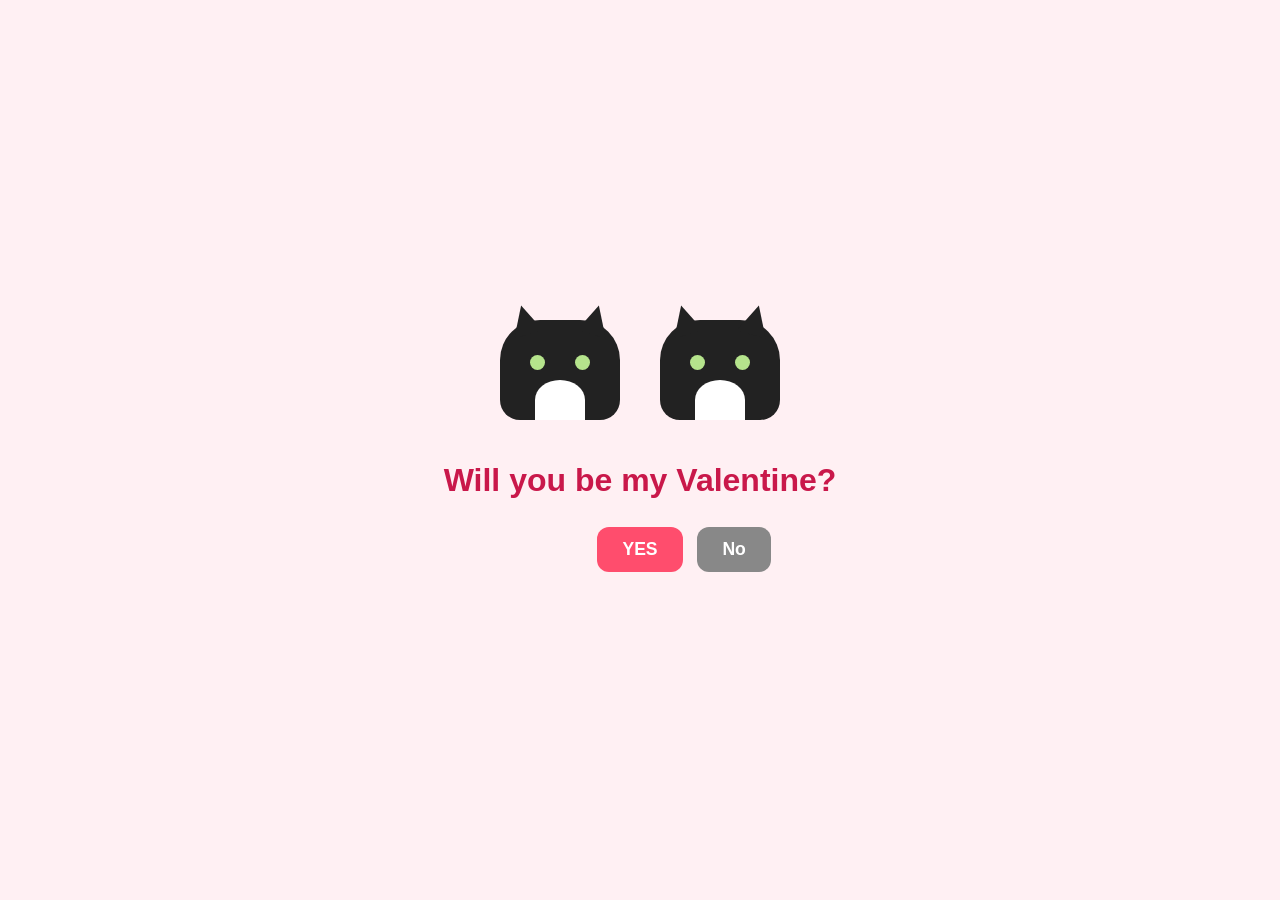
==== index.html @ a7a1079b "first" ====
<!DOCTYPE html>
<html lang="en">
<head>
    <meta charset="UTF-8">
    <meta name="viewport" content="width=device-width, initial-scale=1.0">
    <title>For My Valentine</title>
    <link rel="stylesheet" href="css/style.css">
</head>
<body>

    <div class="cat-duo">
        <div class="cat" id="billie">
            <div class="ear left"></div><div class="ear right"></div>
            <div class="eye left"></div><div class="eye right"></div>
            <div class="tear" style="left: 32px;"></div>
            <div class="name-tag">BILLIE</div>
        </div>

        <div class="cat" id="sky">
            <div class="ear left"></div><div class="ear right"></div>
            <div class="eye left"></div><div class="eye right"></div>
            <div class="tear" style="right: 32px;"></div>
            <div class="name-tag">SKY</div>
        </div>
    </div>

    <h1 id="mainText">Will you be my Valentine?</h1>

    <div class="btn-container">
        <button id="yesBtn">YES</button>
        <button id="noBtn">No</button>
    </div>

    <script src="js/script.js"></script>
</body>
</html>
---- css/style.css ----
:root {
    --cat-color: #222;
    --tux-white: #fff;
    --eye-color: #b5e48c;
}

body {
    display: flex;
    flex-direction: column;
    align-items: center;
    justify-content: center;
    height: 100vh;
    margin: 0;
    background-color: #fff0f3;
    font-family: 'Segoe UI', sans-serif;
    overflow: hidden;
}

.cat-duo { display: flex; gap: 40px; margin-bottom: 20px; }

.cat {
    position: relative;
    width: 120px;
    height: 100px;
    background: var(--cat-color);
    border-radius: 40px 40px 20px 20px;
    transition: all 0.3s ease;
}

.cat::after {
    content: '';
    position: absolute;
    bottom: 0;
    left: 50%;
    transform: translateX(-50%);
    width: 50px;
    height: 40px;
    background: var(--tux-white);
    border-radius: 50% 50% 0 0;
}

.ear {
    position: absolute;
    top: -15px;
    width: 0;
    height: 0;
    border-left: 15px solid transparent;
    border-right: 15px solid transparent;
    border-bottom: 30px solid var(--cat-color);
}
.ear.left { left: 10px; transform: rotate(-15deg); }
.ear.right { right: 10px; transform: rotate(15deg); }

.eye {
    position: absolute;
    top: 35px;
    width: 15px;
    height: 15px;
    background: var(--eye-color);
    border-radius: 50%;
    z-index: 2;
}
.eye.left { left: 30px; }
.eye.right { right: 30px; }

.tear {
    position: absolute;
    top: 50px;
    width: 8px;
    height: 12px;
    background: #a2d2ff;
    border-radius: 0 50% 50% 50%;
    transform: rotate(45deg);
    display: none;
    z-index: 3;
}

.name-tag {
    text-align: center;
    color: white;
    font-size: 10px;
    margin-top: 75px;
    position: relative;
    z-index: 5;
}

/* States */
.sad .eye { height: 3px; background: #555; }
.sad .tear { display: block; animation: drip 1s infinite; }
.happy .eye { background: #ff4d6d; border-radius: 50% 50% 0 0; transform: scale(1.5); }

@keyframes drip {
    0% { transform: translateY(0) rotate(45deg); opacity: 1; }
    100% { transform: translateY(20px) rotate(45deg); opacity: 0; }
}

h1 { color: #c9184a; }
.btn-container { display: flex; gap: 20px; position: relative; height: 60px; align-items: center; }
button { padding: 12px 25px; font-size: 1.1rem; border: none; border-radius: 12px; cursor: pointer; font-weight: bold; }
#yesBtn { background: #ff4d6d; color: white; z-index: 10; }
#noBtn { background: #888; color: white; position: absolute; left: 100px; transition: 0.1s; }
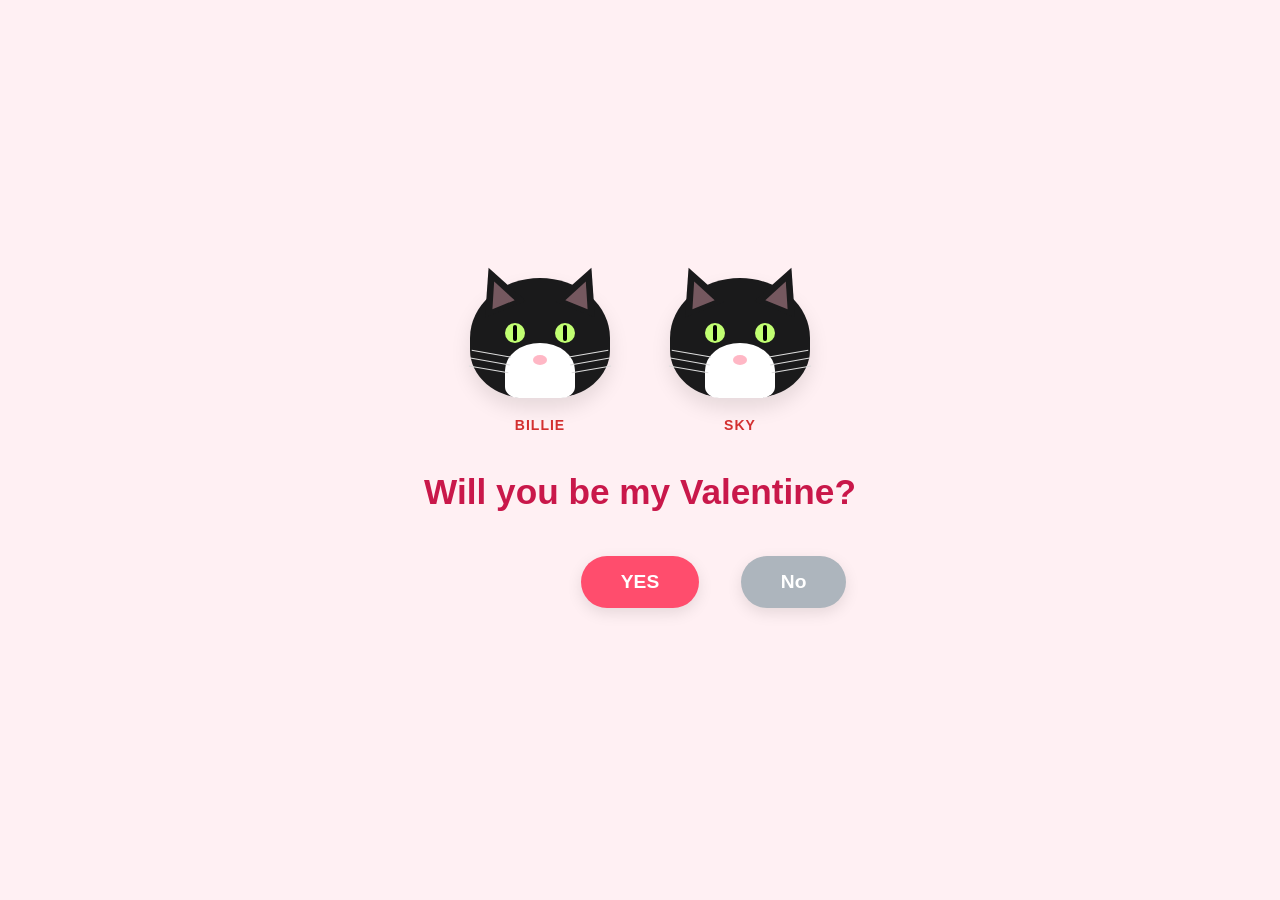
==== commit d961324d: "first" ====
--- a/index.html
+++ b/index.html
@@ -4,7 +4,192 @@
     <meta charset="UTF-8">
     <meta name="viewport" content="width=device-width, initial-scale=1.0">
     <title>For My Valentine</title>
-    <link rel="stylesheet" href="css/style.css">
+    <style>
+        :root {
+            --cat-black: #1a1a1b;
+            --tux-white: #ffffff;
+            --nose-pink: #ffb7c5;
+            --eye-green: #c1ff72;
+            --bg-color: #fff0f3;
+            --heart-red: #ff4d6d;
+        }
+
+        body {
+            background-color: var(--bg-color);
+            display: flex;
+            flex-direction: column;
+            align-items: center;
+            justify-content: center;
+            height: 100vh;
+            margin: 0;
+            font-family: 'Segoe UI', Tahoma, Geneva, Verdana, sans-serif;
+            overflow: hidden;
+        }
+
+        .cat-duo {
+            display: flex;
+            gap: 60px;
+            margin-bottom: 50px;
+        }
+
+        /* --- CSS TUXEDO CAT DESIGN --- */
+        .cat {
+            position: relative;
+            width: 140px;
+            height: 120px;
+            background: var(--cat-black);
+            border-radius: 50% 50% 40% 40%;
+            transition: all 0.4s cubic-bezier(0.175, 0.885, 0.32, 1.275);
+            box-shadow: 0 10px 20px rgba(0,0,0,0.1);
+        }
+
+        .ear {
+            position: absolute;
+            top: -12px;
+            width: 0;
+            height: 0;
+            border-left: 22px solid transparent;
+            border-right: 22px solid transparent;
+            border-bottom: 45px solid var(--cat-black);
+        }
+
+        .ear::after {
+            content: '';
+            position: absolute;
+            left: -12px;
+            top: 15px;
+            border-left: 12px solid transparent;
+            border-right: 12px solid transparent;
+            border-bottom: 25px solid var(--nose-pink);
+            opacity: 0.4;
+        }
+
+        .ear.left { left: 5px; transform: rotate(-22deg); }
+        .ear.right { right: 5px; transform: rotate(22deg); }
+
+        .eye {
+            position: absolute;
+            top: 45px;
+            width: 20px;
+            height: 20px;
+            background: var(--eye-green);
+            border-radius: 50%;
+            z-index: 5;
+            transition: all 0.3s ease;
+        }
+
+        .eye::after {
+            content: '';
+            position: absolute;
+            left: 40%;
+            top: 10%;
+            width: 4px;
+            height: 80%;
+            background: #000;
+            border-radius: 20px;
+        }
+
+        .eye.left { left: 35px; }
+        .eye.right { right: 35px; }
+
+        .muzzle {
+            position: absolute;
+            bottom: 0;
+            left: 50%;
+            transform: translateX(-50%);
+            width: 70px;
+            height: 55px;
+            background: var(--tux-white);
+            border-radius: 50% 50% 20% 20%;
+            z-index: 1;
+        }
+
+        .nose {
+            position: absolute;
+            top: 12px;
+            left: 50%;
+            transform: translateX(-50%);
+            width: 14px;
+            height: 10px;
+            background: var(--nose-pink);
+            border-radius: 50%;
+            z-index: 6;
+        }
+
+        .whiskers {
+            position: absolute;
+            top: 18px;
+            width: 100%;
+        }
+
+        .whiskers::before, .whiskers::after {
+            content: '';
+            position: absolute;
+            width: 40px;
+            height: 1px;
+            background: #ddd;
+        }
+
+        .whiskers::before { left: -35px; transform: rotate(10deg); box-shadow: 0 8px #ddd, 0 -8px #ddd; }
+        .whiskers::after { right: -35px; transform: rotate(-10deg); box-shadow: 0 8px #ddd, 0 -8px #ddd; }
+
+        .name {
+            position: absolute;
+            bottom: -35px;
+            width: 100%;
+            text-align: center;
+            font-weight: bold;
+            color: #d32f2f;
+            text-transform: uppercase;
+            font-size: 14px;
+            letter-spacing: 1px;
+        }
+
+        .tear {
+            position: absolute;
+            top: 60px;
+            width: 10px;
+            height: 15px;
+            background: #a2d2ff;
+            border-radius: 0 50% 50% 50%;
+            transform: rotate(45deg);
+            display: none;
+            z-index: 10;
+        }
+
+        /* --- INTERACTIVE STATES --- */
+        .sad .eye { height: 4px; background: #555; margin-top: 8px; }
+        .sad .eye::after { display: none; }
+        .sad .tear { display: block; animation: drip 1.5s infinite; }
+        
+        .happy { transform: scale(1.1) translateY(-10px); }
+        .happy .eye { background: var(--heart-red); transform: scale(1.4); }
+        .happy .eye::after { display: none; }
+
+        @keyframes drip {
+            0% { transform: translateY(0) rotate(45deg); opacity: 1; }
+            100% { transform: translateY(40px) rotate(45deg); opacity: 0; }
+        }
+
+        h1 { color: #c9184a; text-align: center; font-size: 2.2rem; margin-bottom: 30px; }
+
+        .btn-container { display: flex; gap: 30px; position: relative; height: 80px; align-items: center; }
+
+        button {
+            padding: 15px 40px;
+            font-size: 1.2rem;
+            border: none;
+            border-radius: 50px;
+            cursor: pointer;
+            font-weight: bold;
+            transition: transform 0.2s, background 0.3s;
+            box-shadow: 0 5px 15px rgba(0,0,0,0.1);
+        }
+
+        #yesBtn { background: var(--heart-red); color: white; }
+        #noBtn { background: #adb5bd; color: white; position: absolute; left: 160px; transition: 0.15s ease-out; }
+
+    </style>
 </head>
 <body>
 
@@ -12,15 +197,23 @@
         <div class="cat" id="billie">
             <div class="ear left"></div><div class="ear right"></div>
             <div class="eye left"></div><div class="eye right"></div>
-            <div class="tear" style="left: 32px;"></div>
-            <div class="name-tag">BILLIE</div>
+            <div class="tear" style="left: 40px;"></div>
+            <div class="muzzle">
+                <div class="nose"></div>
+                <div class="whiskers"></div>
+            </div>
+            <div class="name">Billie</div>
         </div>
 
         <div class="cat" id="sky">
             <div class="ear left"></div><div class="ear right"></div>
             <div class="eye left"></div><div class="eye right"></div>
-            <div class="tear" style="right: 32px;"></div>
-            <div class="name-tag">SKY</div>
+            <div class="tear" style="right: 40px;"></div>
+            <div class="muzzle">
+                <div class="nose"></div>
+                <div class="whiskers"></div>
+            </div>
+            <div class="name">Sky</div>
         </div>
     </div>
 
@@ -31,6 +224,48 @@
         <button id="noBtn">No</button>
     </div>
 
-    <script src="js/script.js"></script>
+    <script>
+        const noBtn = document.getElementById('noBtn');
+        const yesBtn = document.getElementById('yesBtn');
+        const billie = document.getElementById('billie');
+        const sky = document.getElementById('sky');
+        const mainText = document.getElementById('mainText');
+
+        let yesScale = 1;
+
+        // No button runs away
+        noBtn.addEventListener('mouseover', () => {
+            const maxX = window.innerWidth - noBtn.offsetWidth;
+            const maxY = window.innerHeight - noBtn.offsetHeight;
+            
+            const randomX = Math.floor(Math.random() * maxX);
+            const randomY = Math.floor(Math.random() * maxY);
+
+            noBtn.style.left = randomX + 'px';
+            noBtn.style.top = randomY + 'px';
+        });
+
+        // If she managed to click No (the guilt trip)
+        noBtn.addEventListener('click', () => {
+            billie.classList.add('sad');
+            sky.classList.add('sad');
+            mainText.innerText = "You're making Billie and Sky cry... 😿";
+            yesScale += 0.5;
+            yesBtn.style.transform = `scale(${yesScale})`;
+        });
+
+        // When she says Yes
+        yesBtn.addEventListener('click', () => {
+            billie.classList.remove('sad');
+            sky.classList.remove('sad');
+            billie.classList.add('happy');
+            sky.classList.add('happy');
+            
+            mainText.innerText = "YAY! Billie & Sky are so happy! ❤️";
+            noBtn.style.display = 'none';
+            yesBtn.style.transform = "scale(1)";
+            yesBtn.innerText = "I love you!";
+        });
+    </script>
 </body>
 </html>
